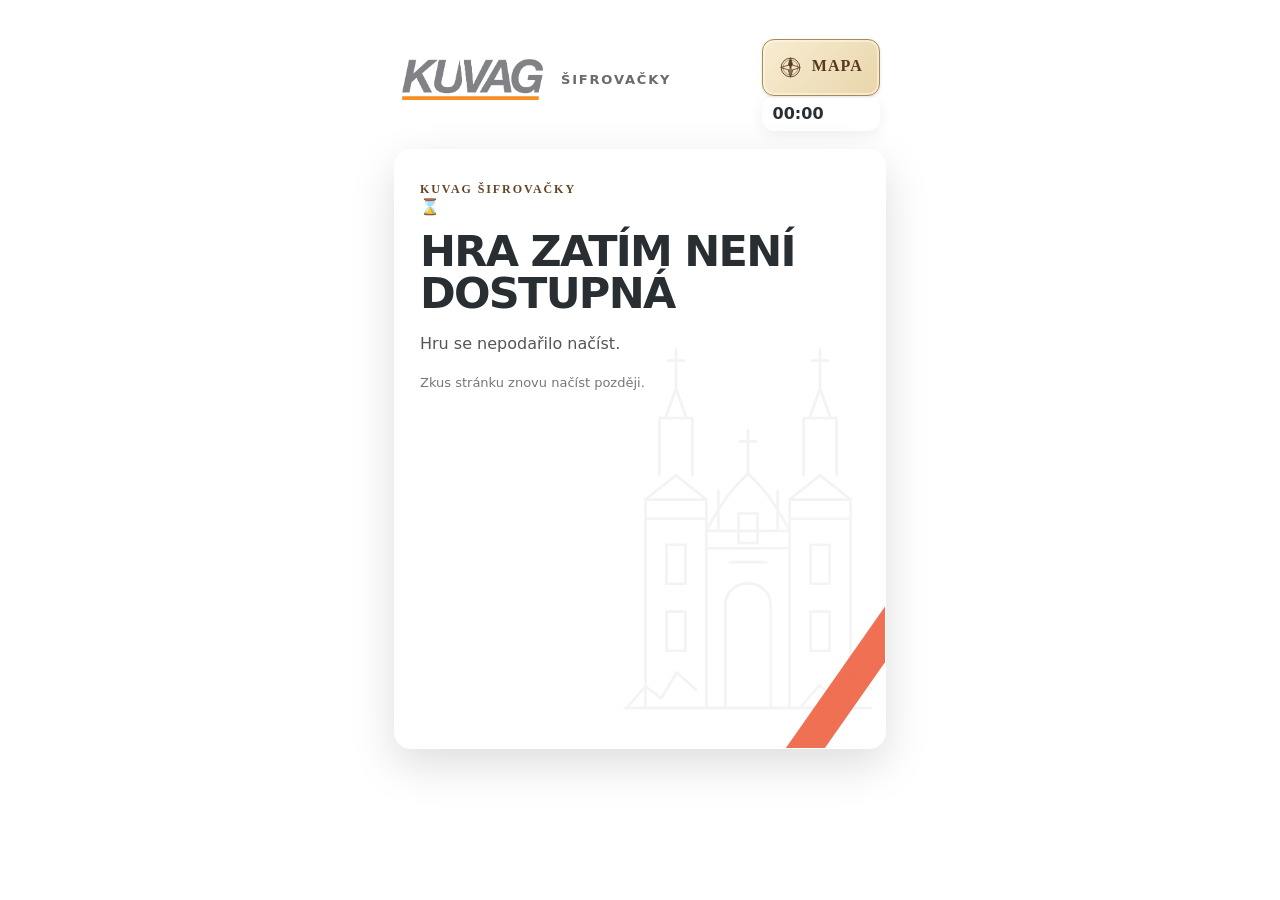
==== index.html @ 025b25b7 "Optimize image loading and ranking styles Co-authored-by: Copilot App <223556219+Copilot@users.norep" ====
<!doctype html>
<html lang="cs">
<head>
  <meta charset="UTF-8">
  <meta name="viewport" content="width=device-width,initial-scale=1">
  <meta name="theme-color" content="#ef6446">
  <meta name="description" content="KUVAG Šifrovačky – interaktivní šifrovací hry">
  <title>KUVAG Šifrovačky</title>
  <link rel="preconnect" href="https://raw.githubusercontent.com" crossorigin>
  <link rel="stylesheet" href="style.css?v=20261119-ranking-style">
</head>
<body>
<main class="shell">
  <header>
    <div class="brand">
      <img class="real-kuvag-logo" src="logo%20bez%20pozad%C3%AD.png" alt="KUVAG">
      <span class="game-label">ŠIFROVAČKY</span>
    </div>
    <div class="header-actions"><button id="newGameButton" type="button" hidden style="font-size:12px;padding:8px;border:1px solid #a9855c;border-radius:8px;background:#fff8e9;color:#603923;cursor:pointer">NOVÁ HRA</button><button id="cityMapButton" class="map-button" type="button" hidden aria-label="Otevřít orientační mapu"><svg aria-hidden="true" width="23" height="23" viewBox="0 0 32 32" fill="none" xmlns="http://www.w3.org/2000/svg" style="vertical-align:middle;margin-right:5px"><circle cx="16" cy="16" r="13" stroke="currentColor" stroke-width="1.2"/><circle cx="16" cy="16" r="10.4" stroke="currentColor" stroke-width=".6"/><path d="M16 2.5 19.2 12.8 29.5 16 19.2 19.2 16 29.5 12.8 19.2 2.5 16 12.8 12.8Z" stroke="currentColor" stroke-width="1.1" fill="none"/><path d="M16 3.5 19.2 12.8 16 16 12.8 12.8Z" fill="currentColor"/><path d="M16 16 19.2 19.2 16 28.5 12.8 19.2Z" fill="currentColor" opacity=".65"/><circle cx="16" cy="16" r="1.4" fill="currentColor"/></svg> MAPA</button><div id="liveScore" class="timer" hidden></div><div id="timer" class="timer">00:00</div></div>
  </header>
  <section id="app" class="card"></section>
</main>
<script>
if(new URLSearchParams(location.search).get("restart")==="1"){
  try{
    for(let i=localStorage.length-1;i>=0;i--){
      const key=localStorage.key(i);
      if(key&&key.startsWith("kuvag-progress-"))localStorage.removeItem(key);
    }
  }catch(e){console.warn("Restart hry:",e)}
  history.replaceState(null,"",location.pathname+"?game=1");
}
</script>
<script src="app.js?v=20261119-final-layout"></script>

</body>
</html>
---- style.css ----
:root{--orange:#ef6446;--charcoal:#292e32;--dark:#171b1e;--grey:#697076;--paper:#f5f5f3}*{box-sizing:border-box}body{margin:0;font-family:Inter,system-ui,-apple-system,"Segoe UI",sans-serif;background:linear-gradient(145deg,#e7e8e8,#f7f7f5);color:var(--charcoal);min-height:100vh}.shell{max-width:520px;margin:auto;padding:18px 14px 45px}header{display:flex;justify-content:space-between;align-items:center;padding:10px 6px 18px}.brand{font-size:22px;font-weight:950;letter-spacing:.06em;color:var(--charcoal)}.brand:after{content:"";display:inline-block;width:7px;height:7px;background:var(--orange);margin-left:3px;transform:skew(-18deg)}.brand span{font-size:10px;font-weight:800;letter-spacing:.16em;margin-left:9px;color:var(--grey)}.timer{font-variant-numeric:tabular-nums;font-weight:900;background:#fff;padding:8px 11px;border-radius:10px;box-shadow:0 4px 15px #0001}.card{position:relative;overflow:hidden;background:linear-gradient(160deg,#fff 0 66%,#f0f0ee 66%);border-radius:28px;padding:32px 25px;box-shadow:0 16px 45px #0002;min-height:600px;border:1px solid #fff}.card:after{content:"";position:absolute;width:220px;height:32px;background:var(--orange);opacity:.92;right:-85px;bottom:62px;transform:rotate(-55deg);z-index:0}.card>*{position:relative;z-index:1}.eyebrow{color:var(--orange);text-transform:uppercase;font-size:12px;font-weight:950;letter-spacing:.14em}h1{font-size:43px;line-height:.98;margin:14px 0 18px;letter-spacing:-.04em;text-transform:uppercase}h1 .orange{color:var(--orange)}h2{font-size:31px;margin:12px 0 8px;letter-spacing:-.025em}p{line-height:1.55;color:#555}.progress{height:7px;background:#d9dcdd;border-radius:10px;overflow:hidden;margin:18px 0 28px}.progress i{display:block;height:100%;background:var(--orange)}.task{background:#f0f1f1;border-left:5px solid var(--orange);padding:18px;border-radius:12px;margin:22px 0;line-height:1.55}input{width:100%;font:inherit;padding:16px 17px;border:1px solid #c9cdcf;border-radius:13px;margin:8px 0;background:#fff;outline:none}input:focus{border-color:var(--orange);box-shadow:0 0 0 3px #ef644620}button{width:100%;border:0;border-radius:13px;padding:16px;font:inherit;font-weight:900;cursor:pointer;margin-top:11px;background:var(--orange);color:#fff;box-shadow:0 8px 18px #ef644630;letter-spacing:.02em}button:hover{filter:brightness(.97)}.secondary{background:#eceeed;color:var(--charcoal);box-shadow:none}.stats{display:grid;grid-template-columns:1fr 1fr;gap:11px;margin:22px 0}.stat{background:#292e32;color:#fff;padding:15px;border-radius:13px;text-align:center}.stat strong{display:block;font-size:24px;color:#fff}.msg{min-height:26px;font-weight:800;margin-top:11px}.ok{color:#26844c}.bad{color:#b43c32}.hint{background:#fff0ea;border:1px solid #ef644633;padding:14px;border-radius:11px;margin-top:12px}.lock{font-size:58px}.small{font-size:13px;color:#777}.intro-lines{margin:28px 0}.intro-lines div{padding:8px 0;font-weight:750}.intro-lines b{color:var(--orange);display:inline-block;width:28px}.finish{background:linear-gradient(155deg,#252a2e,#111416);color:#fff}.finish h1,.finish p{color:#fff}.finish:after{opacity:.55}@media(max-width:380px){h1{font-size:37px}.card{padding:27px 20px}}.hero-photo{height:235px;margin:18px -25px 20px;background-size:cover;background-position:center;position:relative}.hero-photo span{position:absolute;left:24px;bottom:18px;color:#fff;font-size:25px;font-weight:850;line-height:1.05;text-shadow:0 2px 12px #000}.station-photo{display:block;width:100%;height:220px;object-fit:cover;border-radius:16px;margin:18px 0 8px;box-shadow:0 8px 22px #0002}.story-mark{font-size:58px;color:var(--orange);margin:34px 0 16px}.story-text{font-size:18px;line-height:1.7;margin-bottom:30px}.letter{margin:22px 0;padding:20px 18px;background:#f2ede5;border-left:4px solid var(--orange);font-family:Georgia,serif;font-style:italic;line-height:1.65;box-shadow:0 5px 18px #0000000d}.small-letter{font-size:15px;margin-top:24px}.story-text strong{color:var(--charcoal)}.cipher{background:#262b2f;color:#fff;border-radius:15px;padding:15px;margin:17px 0}.cipher-title{font-size:11px;letter-spacing:.14em;font-weight:900;color:var(--orange);margin-bottom:10px}.cipher-grid{display:grid;grid-template-columns:repeat(7,1fr);gap:5px}.cipher-grid span{background:#fff1;border-radius:7px;text-align:center;padding:6px 2px}.cipher-grid b,.cipher-grid small{display:block}.cipher-grid b{font-size:13px}.cipher-grid small{font-size:9px;color:#bbb}.field-badge{display:inline-block;margin:14px 0 2px;padding:8px 11px;background:#ef644618;color:var(--orange);border:1px solid #ef644655;border-radius:20px;font-size:11px;font-weight:950;letter-spacing:.08em}
.player-type{margin:16px 0 6px;padding:14px 16px;border:1px solid #ddd;border-radius:12px;text-align:left;background:#fafafa}.player-type-title{font-size:12px;font-weight:800;letter-spacing:1px;text-transform:uppercase;margin-bottom:10px;color:#777}.player-type label{display:block;margin:8px 0;font-weight:700}.player-type input{width:auto;margin-right:8px;accent-color:#ef6446}

.player-type{margin:16px 0 6px;padding:14px 16px;border:1px solid #ddd;border-radius:12px;text-align:left;background:#fafafa}.player-type-title{font-size:12px;font-weight:800;letter-spacing:1px;text-transform:uppercase;margin-bottom:10px;color:#777}.player-type label{display:block;margin:8px 0;font-weight:700}.player-type input{width:auto;margin-right:8px;accent-color:#ef6446}

.completion-badge{margin:22px 0;padding:13px 16px;border:1px solid #ef6446;border-radius:999px;color:#ef6446;font-size:12px;font-weight:900;letter-spacing:1.3px;text-align:center}.finish .letter{margin-top:20px}

.employee-code{margin:10px 0}.employee-code[hidden]{display:none}.employee-code .msg{margin-top:8px}

.hero-photo{background-position:center 35%}

/* Hero: show the source photo without zoom/cropping */
.hero-photo{background-size:contain!important;background-repeat:no-repeat!important;background-position:center center!important;background-color:#202833!important}

/* Hero panorama: fill the full width */
.hero-photo{
  background-size:100% 100%, cover!important;
  background-position:center center, center center!important;
  background-repeat:no-repeat!important;
}

/* Subtle architectural church outline inside the game card */
body{background-image:none!important;}
.card{
  background-color:#fff;
  background-image:none!important;
  position:relative;
  overflow:hidden;
}
.card::before{
  content:"";
  position:absolute;
  right:-28px;
  bottom:12px;
  width:330px;
  height:470px;
  opacity:.07;
  pointer-events:none;
  background-repeat:no-repeat;
  background-position:right bottom;
  background-size:contain;
  background-image:url("data:image/svg+xml,%3Csvg xmlns='http://www.w3.org/2000/svg' viewBox='0 0 380 520'%3E%3Cg fill='none' stroke='%235f6468' stroke-width='3' stroke-linecap='round' stroke-linejoin='round'%3E%3C!-- Baroque facade of St John of Nepomuk: twin towers and central gable --%3E%3Cpath d='M48 488h284M72 488V248h70v240M238 488V248h70v240M142 488V284h96v204'/%3E%3Cpath d='M72 248l35-28 35 28M238 248l35-28 35 28M142 284c18-34 31-50 48-66 17 16 30 32 48 66'/%3E%3Cpath d='M88 220v-66h38v66M254 220v-66h38v66M95 154l12-34 12 34M261 154l12-34 12 34M107 120V75M273 120V75M98 88h18M264 88h18'/%3E%3Cpath d='M156 284v-46M224 284v-46M190 218v-50M181 181h18'/%3E%3Cpath d='M96 300h22v45H96zM262 300h22v45h-22zM96 377h22v45H96zM262 377h22v45h-22z'/%3E%3Cpath d='M164 488V370c0-34 52-34 52 0v118M169 320h42M179 264h22v34h-22z'/%3E%3Cpath d='M72 270h70M238 270h70M142 304h96M62 488h256'/%3E%3Cpath d='M50 488l22-25 18 14 18-30 22 20M250 488l22-26 20 15 18-31 22 20'/%3E%3C/g%3E%3C/svg%3E");
}
.card > *{position:relative;z-index:1;}


/* Header — official uploaded KUVAG logo */
.brand:after{display:none!important}
header .brand{display:flex;align-items:center;gap:16px;white-space:nowrap}
header .real-kuvag-logo{display:block;width:145px;height:auto;object-fit:contain}
header .game-label{font-size:13px;font-weight:850;letter-spacing:.14em;color:#676b6e;margin-left:0}
.card .eyebrow{color:var(--orange);text-transform:uppercase;font-size:12px;font-weight:950;letter-spacing:.14em}
@media(max-width:420px){
  header .brand{gap:10px}
  header .real-kuvag-logo{width:118px}
  header .game-label{font-size:9px}
}




/* První šifra: písmena a číselný klíč jako ručně psané značky na starém papíře */
.polybius-task .polybius-wrap{
  margin:14px 0 18px;
  padding:12px;
  border:1px solid #c6a878;
  border-radius:12px;
  background:
    radial-gradient(ellipse at 8% 15%,rgba(132,85,37,.13),transparent 30%),
    radial-gradient(ellipse at 90% 85%,rgba(132,85,37,.12),transparent 32%),
    linear-gradient(135deg,#f4e8c9,#e8d4a7 55%,#f2e3bd);
  box-shadow:inset 0 0 16px rgba(112,76,35,.12),0 4px 0 rgba(137,101,56,.12);
}
.polybius-task .polybius-table{
  width:100%;
  border-spacing:5px;
  border-collapse:separate;
  color:#493522;
  font-family:"Segoe Print","Bradley Hand","Segoe Script","Comic Sans MS",cursive;
}
.polybius-task .polybius-table th{
  color:#87643a;
  font-family:Georgia,serif;
  font-size:13px;
  font-weight:700;
  background:rgba(255,249,229,.52);
  border-radius:7px;
  padding:7px 3px;
}
.polybius-task .polybius-table td{
  height:43px;
  border:1px solid rgba(148,112,64,.3);
  border-radius:9px;
  background:rgba(255,252,239,.78);
  color:#382719;
  font-size:clamp(18px,5vw,23px);
  font-weight:700;
  text-align:center;
  box-shadow:0 3px 0 rgba(128,91,44,.18);
}
.polybius-task .polybius-code{
  margin:16px 0 4px;
  padding:20px 10px;
  border:1px solid #c6ad7b;
  border-radius:13px;
  background:linear-gradient(135deg,#f7edcf,#ead6a8,#f5e8c5);
  color:#493522;
  box-shadow:inset 0 0 12px rgba(118,78,31,.1),0 4px 0 rgba(128,91,44,.16);
  text-align:center;
}
.polybius-task .polybius-code strong{
  font-family:"Segoe Print","Bradley Hand","Segoe Script","Comic Sans MS",cursive;
  font-size:clamp(21px,5.4vw,27px);
  font-weight:700;
  letter-spacing:.08em;
}


/* Číselná šifra na prvním stanovišti – přehledně v jediném řádku */
.first-station-code{
  display:flex;
  align-items:center;
  justify-content:center;
  flex-wrap:nowrap;
  gap:clamp(3px,1.15vw,10px);
  width:100%;
  box-sizing:border-box;
  margin:16px 0;
  padding:clamp(10px,2.8vw,16px) clamp(7px,2vw,14px);
  border:1px solid #c6ad7b;
  border-radius:14px;
  background:linear-gradient(135deg,#fff8e7,#ead6a8,#fff3d8);
  box-shadow:inset 0 0 12px rgba(118,78,31,.09),0 4px 0 rgba(128,91,44,.14);
  white-space:nowrap;
  overflow:hidden;
}
.first-station-code .code-number{
  display:inline-flex;
  flex:0 1 auto;
  align-items:center;
  justify-content:center;
  min-width:0;
  padding:clamp(5px,1.7vw,9px) clamp(4px,1.45vw,10px);
  border:1px solid rgba(148,112,64,.35);
  border-radius:9px;
  background:rgba(255,252,239,.9);
  color:#493522;
  font-family:Georgia,serif;
  font-size:clamp(14px,4.1vw,22px);
  line-height:1.1;
  font-weight:700;
  box-shadow:0 2px 0 rgba(128,91,44,.14);
}
.first-station-code .code-separator{
  flex:0 0 auto;
  color:#87643a;
  font-size:clamp(10px,2.7vw,15px);
  font-weight:700;
}


/* Přehledný žebříček TOP 15 */
.leaderboard-box{
  position:relative;
  z-index:2;
  margin:16px 0 18px;
  padding:16px 14px;
  border:1px solid #e2e3e2;
  border-radius:16px;
  background:rgba(255,255,255,.94);
  overflow:hidden;
}
.leaderboard-title{
  display:flex;
  align-items:center;
  gap:8px;
  margin-bottom:12px;
  font-size:17px;
  font-weight:850;
}
.leaderboard-table{
  display:flex;
  flex-direction:column;
  width:100%;
  gap:5px;
  font-size:13px;
  font-variant-numeric:tabular-nums;
}
.leaderboard-row{
  display:grid;
  grid-template-columns:28px minmax(0,1fr) 48px 48px;
  align-items:center;
  gap:6px;
  min-width:0;
  padding:8px 7px;
  border-radius:8px;
  background:#f6f6f4;
  line-height:1.25;
}
.leaderboard-row:nth-child(2){background:#fff1d5}
.leaderboard-row:nth-child(3){background:#f0f1f1}
.leaderboard-row:nth-child(4){background:#f5e9df}
.leaderboard-head{
  padding:4px 7px 7px;
  background:transparent!important;
  color:#697076;
  font-size:10px;
  font-weight:850;
  text-transform:uppercase;
  letter-spacing:.05em;
}
.leaderboard-row span{
  min-width:0;
  overflow:hidden;
  text-overflow:ellipsis;
  white-space:nowrap;
}
.leaderboard-row span:nth-child(1){
  color:#697076;
  font-weight:800;
}
.leaderboard-row span:nth-child(3),
.leaderboard-row span:nth-child(4){
  text-align:right;
  font-weight:750;
}
.leaderboard-empty{
  padding:12px;
  border-radius:10px;
  background:#f6f6f4;
  color:#697076;
  font-size:13px;
  line-height:1.4;
}
@media(max-width:380px){
  .leaderboard-box{padding:13px 10px}
  .leaderboard-row{grid-template-columns:23px minmax(0,1fr) 38px 38px;gap:4px;padding:7px 5px}
  .leaderboard-table{font-size:12px}
}


/* Souhlas se zobrazením v žebříčku – checkbox a popisek v jednom řádku */
label.leaderboard-consent{
  display:flex;
  align-items:center;
  justify-content:flex-start;
  gap:9px;
  width:100%;
  margin:14px 0 16px;
  font-size:clamp(13px,3.5vw,15px);
  line-height:1.35;
  text-align:left;
}
label.leaderboard-consent input[type="checkbox"]{
  flex:0 0 18px;
  width:18px;
  height:18px;
  min-width:18px;
  margin:0;
  padding:0;
}


/* Oprava obecného pravidla input{width:100%}: souhlas musí být inline */
.card label.leaderboard-consent{
  display:flex !important;
  flex-direction:row !important;
  flex-wrap:nowrap !important;
  align-items:center !important;
  justify-content:flex-start !important;
  gap:9px !important;
  width:100% !important;
  white-space:nowrap !important;
  margin:14px 0 16px !important;
  padding:0 !important;
}
.card label.leaderboard-consent input#showInLeaderboard{
  display:inline-block !important;
  position:static !important;
  flex:0 0 18px !important;
  width:18px !important;
  min-width:18px !important;
  max-width:18px !important;
  height:18px !important;
  margin:0 !important;
  padding:0 !important;
}
.card label.leaderboard-consent{
  font-size:clamp(12px,3.3vw,15px) !important;
  line-height:1.3 !important;
}


/* Jemně nepravidelný okraj a inkoustový dojem pro dopis na druhé stránce hry */
/* Unified historical-mystery visual system for in-game pages only.
   The welcome/landing screen is intentionally left untouched. */
:root{
  --mystery-ink:#30271d;
  --mystery-ink-soft:#514334;
  --mystery-paper:#f0e2c4;
  --mystery-paper-light:#fbf3df;
  --mystery-brass:#a47a3e;
  --mystery-rust:#8b382b;
}
/* Keep the entry page as-is; theme actual story/station/reveal screens. */
.card:has(.station-photo),
.card:has(.manuscript),
.card.finish{
  color:var(--mystery-ink);
  border:1px solid #c9b181;
  border-radius:15px;
  background:
    radial-gradient(ellipse at 12% 8%,rgba(255,255,255,.66),transparent 38%),
    radial-gradient(ellipse at 92% 87%,rgba(137,94,42,.10),transparent 35%),
    linear-gradient(145deg,#f9f0dc 0%,#eee0bf 52%,#f7edda 100%) !important;
  box-shadow:0 16px 36px rgba(49,36,20,.20),inset 0 0 0 5px rgba(164,122,62,.08);
}
.card:has(.station-photo)::after,
.card:has(.manuscript)::after,
.card.finish::after{display:none!important}
.card:has(.station-photo) h1,
.card:has(.station-photo) h2,
.card:has(.manuscript) h1,
.card:has(.manuscript) h2,
.card.finish h1{
  color:var(--mystery-ink);
  font-family:Georgia,"Times New Roman",serif;
  font-weight:700;
  letter-spacing:.015em;
  text-transform:none;
}
.card:has(.station-photo) .eyebrow,
.card:has(.manuscript) .eyebrow,
.card.finish .eyebrow{
  color:var(--mystery-rust);
  font-family:Georgia,"Times New Roman",serif;
  letter-spacing:.17em;
}
.card:has(.station-photo) p,
.card:has(.manuscript) p{color:var(--mystery-ink-soft)}
.card:has(.station-photo) .progress{
  height:5px;
  background:#d4c5a6;
  border:1px solid rgba(123,87,42,.15);
}
.card:has(.station-photo) .progress i{background:linear-gradient(90deg,#7b3028,#b38a4c)}
.card:has(.station-photo) .station-photo{
  border:1px solid #b99a65;
  border-radius:5px;
  filter:sepia(.12) contrast(1.02);
  box-shadow:0 5px 12px rgba(45,32,18,.2);
}
.card:has(.station-photo) .cipher{
  background:
    radial-gradient(ellipse at 50% 0%,rgba(190,151,84,.12),transparent 55%),
    linear-gradient(145deg,#322b23,#211f1b);
  border:1px solid #9d7b45;
  border-radius:7px;
  box-shadow:inset 0 0 0 3px rgba(191,153,89,.08),0 5px 12px rgba(45,32,18,.15);
}
.card:has(.station-photo) .cipher-title{
  color:#d6b36e;
  font-family:Georgia,"Times New Roman",serif;
  letter-spacing:.16em;
}
.card:has(.station-photo) .cipher-grid span{
  background:rgba(242,225,186,.09);
  border:1px solid rgba(201,167,104,.22);
  border-radius:4px;
}
.card:has(.station-photo) .cipher-grid b{
  color:#f6e8c9;
  font-family:Georgia,"Times New Roman",serif;
}
.card:has(.station-photo) .cipher-grid small{color:#c6b99e}
.card:has(.station-photo) .polybius-task .polybius-wrap,
.card:has(.station-photo) .polybius-task .polybius-code,
.card:has(.station-photo) .first-station-code{
  border:1px solid #b18a4d;
  border-radius:7px;
  background:
    radial-gradient(ellipse at 10% 10%,rgba(255,255,255,.35),transparent 36%),
    repeating-linear-gradient(1deg,rgba(100,68,30,.025) 0,rgba(100,68,30,.025) 1px,transparent 1px,transparent 4px),
    linear-gradient(135deg,#f5e7c4,#e8d09b 55%,#f5e8c8);
  color:var(--mystery-ink);
  box-shadow:inset 0 0 14px rgba(112,76,35,.12),0 4px 0 rgba(99,69,32,.12);
}
.card:has(.station-photo) .polybius-task .polybius-table th{color:#78572f}
.card:has(.station-photo) .polybius-task .polybius-table td{
  border-color:rgba(133,94,42,.28);
  border-radius:4px;
  background:rgba(255,250,235,.72);
  color:#30271d;
  box-shadow:0 2px 0 rgba(99,69,32,.12);
}
.card:has(.station-photo) .first-station-code .code-number{
  border-color:rgba(133,94,42,.28);
  border-radius:5px;
  background:rgba(255,249,232,.78);
  color:#30271d;
  box-shadow:0 2px 0 rgba(99,69,32,.12);
}
.card:has(.station-photo) .task,
.card:has(.station-photo) .hint{
  color:var(--mystery-ink);
  background:rgba(255,248,229,.72);
  border:1px solid #c8ad79;
  border-left:4px solid var(--mystery-brass);
  border-radius:5px;
}
.card:has(.station-photo) input:not([type="checkbox"]){
  color:var(--mystery-ink);
  background:rgba(255,251,239,.9);
  border:1px solid #bca477;
  border-radius:5px;
  box-shadow:inset 0 1px 4px rgba(70,48,22,.06);
}
.card:has(.station-photo) input:focus{
  border-color:var(--mystery-brass);
  box-shadow:0 0 0 3px rgba(164,122,62,.16);
}
.card:has(.station-photo) button,
.card:has(.manuscript) button{
  border:1px solid #6d2d24;
  border-radius:5px;
  background:linear-gradient(#8f3c2f,#6d2d24);
  color:#fff4df;
  box-shadow:0 3px 0 #4d211b,0 5px 12px rgba(49,36,20,.12);
  font-family:Georgia,"Times New Roman",serif;
  letter-spacing:.07em;
  font-size:13px;
}
.card:has(.station-photo) button.secondary,
.card:has(.manuscript) button.secondary{
  border-color:#b39a6d;
  background:linear-gradient(#f7edda,#e5d2ac);
  color:#493722;
  box-shadow:0 2px 0 #c4ae83;
}
.card:has(.station-photo) .field-badge{
  border-color:#b99a65;
  background:rgba(164,122,62,.10);
  color:#79572f;
  border-radius:4px;
  font-family:Georgia,"Times New Roman",serif;
}
.card:has(.station-photo) .station-tools button{
  width:auto;
  padding:9px 11px;
  font-size:11px;
}
.card:has(.station-photo) .station-tools{
  display:flex;
  align-items:center;
  flex-wrap:wrap;
  gap:8px;
}
.card:has(.station-photo) .station-tools button{margin-top:0}
.card.finish{
  color:#f6e8cb;
  background:linear-gradient(145deg,#302b24,#191815) !important;
  border-color:#987847;
}
.card.finish h1,.card.finish p{color:#f6e8cb}
@media(max-width:380px){
  .card:has(.station-photo),.card:has(.manuscript),.card.finish{padding:24px 16px}
}




/* SINGLE CANONICAL PARCHMENT STYLE — scroll inspired by the reference image */
.card:has(.station-photo) .letter.manuscript,
.card:has(.manuscript) .letter.manuscript{
  position:relative;
  isolation:isolate;
  overflow:visible;
  box-sizing:border-box;
  margin:30px 0 34px;
  padding:42px 20px 40px;
  border:0;
  border-radius:0;
  color:#3b2b1d;
  background-color:#eedbb2;
  background-image:
    radial-gradient(ellipse at 12% 17%,rgba(255,248,220,.45),transparent 35%),
    radial-gradient(ellipse at 82% 74%,rgba(141,94,40,.12),transparent 40%),
    repeating-linear-gradient(0deg,rgba(116,79,37,.022) 0,rgba(116,79,37,.022) 1px,transparent 1px,transparent 6px),
    linear-gradient(100deg,#e8cc96 0%,#f4e6c2 20%,#efddb0 72%,#e2c58e 100%);
  box-shadow:inset 0 0 22px rgba(116,76,31,.10),0 8px 14px rgba(53,38,21,.13);
}
/* Rolled paper edges: softly rounded cylindrical shadows, not rectangular bars. */
.card:has(.station-photo) .letter.manuscript::before,
.card:has(.manuscript) .letter.manuscript::before{
  content:"";
  position:absolute;
  z-index:2;
  left:-5px;
  right:-5px;
  top:-14px;
  height:29px;
  border:0;
  border-radius:50% 50% 7px 7px / 18% 18% 28% 28%;
  background:
    radial-gradient(ellipse at 50% 5%,rgba(255,246,216,.9),transparent 48%),
    linear-gradient(180deg,#bd8d4c 0%,#f2dca9 22%,#d3ad70 54%,#f7e7bf 72%,#b98543 100%);
  box-shadow:inset 0 3px 4px rgba(255,249,225,.8),inset 0 -5px 6px rgba(91,54,20,.28),0 4px 5px rgba(62,41,18,.18);
  pointer-events:none;
}
.card:has(.station-photo) .letter.manuscript::after,
.card:has(.manuscript) .letter.manuscript::after{
  content:"";
  position:absolute;
  z-index:2;
  left:-5px;
  right:-5px;
  bottom:-14px;
  height:29px;
  border:0;
  border-radius:7px 7px 50% 50% / 28% 28% 18% 18%;
  background:
    radial-gradient(ellipse at 50% 95%,rgba(255,246,216,.75),transparent 48%),
    linear-gradient(180deg,#b98543 0%,#f0d9a4 24%,#d2aa69 52%,#f5e4ba 78%,#bd8d4c 100%);
  box-shadow:inset 0 4px 6px rgba(255,249,225,.65),inset 0 -2px 4px rgba(91,54,20,.25),0 4px 5px rgba(62,41,18,.16);
  pointer-events:none;
}
.card:has(.station-photo) .manuscript-label,
.card:has(.manuscript) .manuscript-label{
  position:relative;
  z-index:3;
  margin:0 0 10px;
  color:#79552f;
  font-family:Georgia,"Times New Roman",serif;
  font-size:10px;
  font-weight:700;
  letter-spacing:.12em;
  line-height:1.4;
}
.card:has(.station-photo) .manuscript-text,
.card:has(.manuscript) .manuscript-text{
  position:relative;
  z-index:3;
  color:#3b2b1d;
  font-family:"Segoe Print","Bradley Hand","Segoe Script","Comic Sans MS",cursive;
  font-size:clamp(14px,3.6vw,18px);
  font-style:italic;
  font-weight:500;
  line-height:1.65;
  letter-spacing:0;
  text-shadow:0 .2px rgba(49,32,18,.22);
}
@media(max-width:380px){
  .card:has(.station-photo) .letter.manuscript,
  .card:has(.manuscript) .letter.manuscript{padding:38px 15px 36px;margin:24px 0 28px}
  .card:has(.station-photo) .manuscript-text,
  .card:has(.manuscript) .manuscript-text{font-size:14px;line-height:1.6}
}




/* Station 2 only: force the full Polybius sequence onto a single line. */
.card:has(.station-photo) .polybius-task .polybius-code{
  display:block;width:100%;max-width:100%;min-width:0;box-sizing:border-box;
  padding:12px 4px;overflow:hidden;text-align:center;white-space:nowrap;
}
.card:has(.station-photo) .polybius-task .polybius-code strong{
  display:inline-block;max-width:100%;white-space:nowrap;word-break:keep-all;
  font-size:clamp(9px,2.45vw,20px);letter-spacing:0;word-spacing:0;
  line-height:1.3;font-weight:700;
}
@media(max-width:420px){
  .card:has(.station-photo) .polybius-task .polybius-code{padding:10px 2px}
  .card:has(.station-photo) .polybius-task .polybius-code strong{font-size:clamp(9px,2.45vw,12px)}
}


/* Improve readability for the Caesar-cipher instructions inside the dark cipher panel. */
.card:has(.station-photo) .cipher{color:#f8ecd2}
.card:has(.station-photo) .cipher p,
.card:has(.station-photo) .cipher .hint,
.card:has(.station-photo) .cipher .small,
.card:has(.station-photo) .cipher strong{color:#f2e3c6!important}
.card:has(.station-photo) .cipher p{font-size:15px;line-height:1.7;font-weight:500;opacity:1}
.card:has(.station-photo) .cipher .cipher-title{color:#e3bd72!important}
.card:has(.station-photo) .cipher .hint{
  background:rgba(255,245,222,.09);border:1px solid rgba(227,189,114,.42);
  border-left:3px solid #c69b52;border-radius:7px;padding:13px 14px
}


/* High-contrast Caesar-cipher help text: explicitly override inherited dark text. */
.card:has(.station-photo) .cipher p,
.card:has(.station-photo) .cipher p *,
.card:has(.station-photo) .cipher .hint,
.card:has(.station-photo) .cipher .hint *,
.card:has(.station-photo) .cipher .small,
.card:has(.station-photo) .cipher strong{
  color:#fff3d8!important;
  opacity:1!important;
  -webkit-text-fill-color:#fff3d8!important;
}
.card:has(.station-photo) .cipher p{
  background:rgba(255,243,216,.08)!important;
  padding:12px 13px!important;
  border-radius:6px!important;
  font-size:16px!important;
  line-height:1.7!important;
  font-weight:500!important;
  text-shadow:0 1px 1px rgba(0,0,0,.55)!important;
}
.card:has(.station-photo) .cipher .cipher-title{
  color:#f0cb7a!important;
  -webkit-text-fill-color:#f0cb7a!important;
}

/* Každý z pěti akrostichových veršů na jediném řádku i na mobilu. */
.acrostic-lines{padding:10px 8px!important;overflow-x:auto;max-width:100%;box-sizing:border-box}
.acrostic-lines p{white-space:nowrap!important;overflow-wrap:normal!important;word-break:normal!important;font-size:clamp(10px,2.75vw,15px)!important;line-height:1.5!important;letter-spacing:-.025em!important;padding:12px 6px!important;margin:8px 0!important}

/* Sifrovaci valec nalezato: sedm prstencu vedle sebe. */
.chapel-cylinder{display:grid;grid-template-columns:repeat(7,minmax(0,1fr));gap:3px;width:100%;box-sizing:border-box;padding:9px 4px;margin:16px 0;background:#4a3523;border:2px solid #a17b45;border-radius:10px;overflow:hidden}.chapel-ring{display:flex;flex-direction:column;align-items:stretch;gap:3px;min-width:0}.chapel-glyph{display:flex;align-items:center;justify-content:center;height:34px;min-width:0;background:#d3bb8e;color:#3b291b;font-family:Georgia,serif;font-weight:800;font-size:clamp(10px,2.4vw,17px);white-space:nowrap;border-radius:3px}.chapel-glyph-center{background:#fff2c9;outline:2px solid #e7aa44;z-index:1}.chapel-turn{min-height:32px!important;padding:3px 0!important;margin:0!important;width:100%;font-size:12px!important;background:#8e693b!important;color:white!important}

.morse-signals{display:grid;grid-template-columns:repeat(7,minmax(0,1fr));gap:4px;margin:18px 0;max-width:100%}.morse-signal{display:flex;flex-direction:column;align-items:center;justify-content:center;min-width:0;padding:9px 1px;background:#f6e6c5;border:1px solid #a88955;border-radius:6px;color:#352719}.morse-signal small{font-size:11px;opacity:.75}.morse-signal strong{font-family:Georgia,serif;font-size:clamp(10px,2.8vw,21px);white-space:nowrap;letter-spacing:-.07em}

.morse-inline{white-space:nowrap;overflow-x:auto;max-width:100%;box-sizing:border-box;font-family:Georgia,serif;font-weight:700;font-size:clamp(12px,2.8vw,20px);letter-spacing:-.025em;background:#f6e6c5;border:1px solid #a88955;border-radius:8px;padding:16px 8px;margin:16px 0;text-align:center;color:#352719}.morse-table-title{font-size:18px;margin:18px 0 8px}

/* Citelnější písmo ve všech pergamenových dopisech včetně mobilů. */
.card .letter.manuscript .manuscript-text{font-size:clamp(19px,4.5vw,24px)!important;line-height:1.75!important}
.card .letter.manuscript .manuscript-label{font-size:clamp(13px,3.2vw,16px)!important;line-height:1.5!important;letter-spacing:.07em!important}
.card .letter.manuscript{font-size:clamp(18px,4.3vw,23px)!important}

/* Unified presentation: all game stations, story reveals and travel interludes.
   Landing screen remains unchanged. */
.card:has(.station-photo),.card:has(.manuscript),.card.route-card{
  color:#35291c!important;
  background:radial-gradient(ellipse at 15% 10%,#fff9e9 0%,transparent 45%),linear-gradient(145deg,#f8eed8,#ead9b6 58%,#f7ead1)!important;
  border:1px solid #c5a778!important;
  border-radius:15px!important;
  box-shadow:0 12px 30px rgba(65,44,20,.17),inset 0 0 0 4px rgba(150,110,57,.07)!important;
}
.card:has(.station-photo)::after,.card:has(.manuscript)::after,.card.route-card::after{display:none!important}
.card:has(.station-photo) h2,.card:has(.manuscript) h2,.card.route-card h2,
.card:has(.station-photo) h3,.card:has(.manuscript) h3,.card.route-card h3{
  font-family:Georgia,"Times New Roman",serif!important;
  color:#302416!important;
  text-transform:none!important;
  letter-spacing:0!important;
  line-height:1.22!important;
}
.card:has(.station-photo) h2,.card:has(.manuscript) h2,.card.route-card h2{font-size:clamp(25px,6vw,32px)!important}
.card:has(.station-photo) p,.card:has(.manuscript) p,.card.route-card p{
  font-family:Georgia,"Times New Roman",serif;
  color:#473626;
  line-height:1.65;
}
.card:has(.station-photo) .task,.card:has(.manuscript) .task{
  background:rgba(255,249,232,.68)!important;
  border:1px solid #cdb78f!important;
  border-left:4px solid #8c4b35!important;
  border-radius:8px!important;
  padding:17px!important;
}
.card:has(.station-photo) button:not(.chapel-turn),.card:has(.manuscript) button:not(.chapel-turn),.card.route-card button:not(.chapel-turn){
  font-family:Georgia,"Times New Roman",serif;
  letter-spacing:.02em;
}
.card:has(.station-photo) #hintbox:not(:empty){
  background:#fff4d9;border:1px solid #c5a778;border-radius:8px;
  padding:13px 15px;margin:12px 0;color:#493524;
  font:16px/1.6 Georgia,"Times New Roman",serif;
}
.card.route-card .route-progress{
  color:#785832;font:700 12px/1.5 Georgia,serif;
  margin:10px 0 22px;letter-spacing:.08em;
}
.card.route-card .route-destination{
  padding:15px;margin:18px 0;background:#fff6df;
  border:1px solid #c8ac79;border-radius:8px;
  color:#79502e;font:700 12px/1.6 Georgia,serif;
  letter-spacing:.07em;
}
.card.route-card .route-destination strong{
  display:block;font-size:18px;color:#38271a;letter-spacing:0;
}
.card.route-card .cipher{background:#463426;color:#fff4d9}
.card.route-card .cipher p{color:#fff4d9!important}
@media(max-width:420px){
 .card.route-card{padding:25px 17px!important}
 .card:has(.station-photo) .task{padding:14px!important}
}

/* Readability fixes in the actual game: dark cipher panel and finish photo consent. */
.card.route-card .cipher,.card.route-card .cipher *:not(button),.card:has(.station-photo) .cipher,.card:has(.station-photo) .cipher *:not(button){color:#fff2d2!important;-webkit-text-fill-color:#fff2d2!important;opacity:1!important;text-shadow:none!important}
.card.route-card .cipher .cipher-title,.card:has(.station-photo) .cipher .cipher-title{color:#f8d88c!important;-webkit-text-fill-color:#f8d88c!important}
.card.finish .finish-photos label.photo-consent{display:flex!important;flex-direction:row!important;align-items:flex-start!important;justify-content:flex-start!important;gap:12px!important;width:100%;text-align:left!important;line-height:1.4!important}
.card.finish .finish-photos label.photo-consent input[type="checkbox"]{display:block!important;flex:0 0 22px!important;width:22px!important;min-width:22px!important;height:22px!important;margin:5px 0 0!important;padding:0!important}
.card.finish .finish-photos label.photo-consent span{display:block;flex:1;min-width:0}

/* Consistent readable text across all game screens.
   Inputs must override the legacy light-ink rule on dark cipher containers. */
.card input:not([type="checkbox"]):not([type="radio"]),
.card textarea,
.card select,
.card .cipher input:not([type="checkbox"]):not([type="radio"]),
.card .cipher textarea,
.card .cipher select,
.card.route-card .cipher input:not([type="checkbox"]):not([type="radio"]),
.card.route-card .cipher textarea,
.card.route-card .cipher select,
.card:has(.station-photo) .cipher input:not([type="checkbox"]):not([type="radio"]){
  color:#2c2117!important;
  -webkit-text-fill-color:#2c2117!important;
  background-color:#fffaf0!important;
  opacity:1!important;
  text-shadow:none!important;
  caret-color:#2c2117!important;
}
.card input::placeholder,.card textarea::placeholder,
.card .cipher input::placeholder,.card .cipher textarea::placeholder{
  color:#675744!important;
  -webkit-text-fill-color:#675744!important;
  opacity:1!important;
}
.card .cipher label,.card.route-card .cipher label{
  color:#fff2d2!important;
  -webkit-text-fill-color:#fff2d2!important;
}
.card .msg.ok{color:#24653a!important;-webkit-text-fill-color:#24653a!important}
.card .msg.bad{color:#9c3028!important;-webkit-text-fill-color:#9c3028!important}
.card .cipher .msg.ok{color:#bdf1bf!important;-webkit-text-fill-color:#bdf1bf!important}
.card .cipher .msg.bad{color:#ffd3ba!important;-webkit-text-fill-color:#ffd3ba!important}

/* Readable Caesar instruction text inside the dark encoded-message panel. */
.card .cipher p,
.card .cipher p *,
.card .cipher .small,
.card .cipher .hint,
.card .cipher .hint *{
  color:#fff2dc!important;
  -webkit-text-fill-color:#fff2dc!important;
  opacity:1!important;
}

/* Unified parchment background for every game card and transition.
   Preserve the existing welcome screen. */
.card:has(.station-photo),
.card:has(.manuscript),
.card.route-card,
.card:has(.story-text),
.card:has(.cipher),
.card:has(.voitech-fact){
  color:#35291c!important;
  background:radial-gradient(ellipse at 15% 10%,#fff9e9 0%,transparent 45%),linear-gradient(145deg,#f8eed8,#ead9b6 58%,#f7ead1)!important;
  border:1px solid #c5a778!important;
  border-radius:15px!important;
  box-shadow:0 12px 30px rgba(65,44,20,.17),inset 0 0 0 4px rgba(150,110,57,.07)!important;
}
.card:has(.story-text)::after,
.card:has(.cipher)::after,
.card:has(.voitech-fact)::after{display:none!important}
.card:has(.story-text) h1,.card:has(.story-text) h2,
.card:has(.cipher) h1,.card:has(.cipher) h2{
  color:#302416!important;
  font-family:Georgia,"Times New Roman",serif!important;
}
.card:has(.story-text) p:not(.cipher p),
.card:has(.voitech-fact) p:not(.cipher p){color:#473626}

/* All gameplay cards share the parchment, including the solved/reveal screen.
   Only the entry screen remains white. */
.card:has(.story-mark),
.card:has(.story-text),
.card:has(.story-mark):not(.finish){
  background-color:#f1e3c5!important;
  background-image:radial-gradient(ellipse at 15% 10%,#fff9e9 0%,transparent 45%),linear-gradient(145deg,#f8eed8,#ead9b6 58%,#f7ead1)!important;
  border:1px solid #c5a778!important;
  border-radius:15px!important;
  box-shadow:0 12px 30px rgba(65,44,20,.17),inset 0 0 0 4px rgba(150,110,57,.07)!important;
  color:#35291c!important;
}
.card:has(.story-mark):not(.finish)::after{display:none!important}
.card:has(.story-mark):not(.finish) h2{color:#302416!important;font-family:Georgia,"Times New Roman",serif!important}
.card:has(.story-mark):not(.finish) .story-text{color:#473626!important;font-family:Georgia,"Times New Roman",serif!important}

/* Compact historical interlude pages: content determines height, no empty bottom. */
.card.route-card:has(#historyContinue),
.card.route-card:has(#cemeteryContinue){
  min-height:0!important;
  height:auto!important;
  padding-bottom:25px!important;
}
.card.route-card:has(#historyContinue) #historyContinue,
.card.route-card:has(#cemeteryContinue) #cemeteryContinue{
  margin-bottom:0!important;
}

/* Destination navigation link */
a.place-navigation{display:block;margin:14px 0;padding:13px 16px;text-align:center;background:#fff3d9;color:#56351f!important;-webkit-text-fill-color:#56351f!important;border:1px solid #b99865;border-radius:10px;font-weight:800;text-decoration:none;letter-spacing:.025em}a.place-navigation:hover{background:#f7dfae}


/* Compact fountain result and final memory question; same typography as other parchment stories. */
.card:has(#maryNext),.card:has(#check):has(.eyebrow):not(:has(.station-photo)){
 min-height:0!important;height:auto!important;padding-bottom:28px!important;
}
.card:has(#maryNext) .story-text,.card:has(#maryNext) p,
.card:has(#check):has(.eyebrow):not(:has(.station-photo)) p{
 font-family:Georgia,"Times New Roman",serif!important;
 font-size:18px!important;line-height:1.65!important;color:#473626!important;
}
.card:has(#maryNext) #maryNext{margin-bottom:0!important}

/* Final solved memory card: content-height parchment and consistent serif story text. */
.card:has(#continue):has(.story-text):not(:has(.station-photo)){
 min-height:0!important;height:auto!important;padding-bottom:28px!important;
}
.card:has(#continue):has(.story-text):not(:has(.station-photo)) .story-text{
 font-family:Georgia,"Times New Roman",serif!important;font-size:18px!important;line-height:1.65!important;color:#473626!important;
}
.card:has(#continue):has(.story-text):not(:has(.station-photo)) #continue{margin-bottom:0!important}

/* Hodnocení na konci hry: pět hvězdiček vedle sebe */
.finish-feedback .feedback-stars{display:flex!important;flex-direction:row!important;flex-wrap:nowrap!important;align-items:center!important;justify-content:center!important;gap:10px!important;width:100%!important;margin:12px 0 20px!important}
.finish-feedback .feedback-stars label{display:inline-flex!important;flex:0 0 auto!important;align-items:center!important;justify-content:center!important;position:relative!important;margin:0!important;padding:0!important;cursor:pointer!important}
.finish-feedback .feedback-stars input[type="radio"]{position:absolute!important;opacity:0!important;width:1px!important;height:1px!important;pointer-events:none!important}
.finish-feedback .feedback-stars label span[aria-hidden="true"]{display:inline-block!important;font-size:34px!important;line-height:1!important;color:#e9bc69!important}
.finish-feedback .feedback-stars label:has(input:checked) span[aria-hidden="true"]{color:#ffcf68!important;text-shadow:0 0 7px rgba(255,205,90,.55)!important}
.finish-feedback .feedback-stars label:focus-within{outline:2px solid #e9bc69;outline-offset:4px}

.finish-route-summary{margin:18px auto 16px;text-align:center;font-family:Georgia,serif;font-size:15px;line-height:1.7;color:#eacb91;max-width:650px}

/* Uvodni obrazovka ve stejnem pergamenovem stylu jako sifry */
.card.welcome-parchment{background:linear-gradient(145deg,rgba(250,239,212,.96),rgba(230,207,161,.96) 55%,rgba(244,225,184,.96));border:1px solid #c7a56c;box-shadow:0 12px 38px rgba(75,49,22,.18),inset 0 0 36px rgba(137,90,39,.12);color:#43301d}
.card.welcome-parchment:after{display:none}
.welcome-parchment .eyebrow{color:#8d5428;letter-spacing:.19em}
.welcome-parchment h1{font-family:Georgia,serif;color:#3f2c1b;font-size:clamp(31px,7vw,42px);line-height:1.08;letter-spacing:-.025em;text-transform:none}
.welcome-parchment .hero-photo{margin:18px 0 22px;height:215px;border-radius:12px;border:5px solid rgba(126,85,44,.35);box-shadow:0 5px 16px rgba(63,39,16,.22);overflow:hidden}
.welcome-parchment .hero-photo span{font-family:Georgia,serif;font-size:clamp(20px,4.5vw,25px);font-weight:700;left:18px;bottom:16px}
.welcome-parchment #welcomeDescription{font-family:Georgia,serif;color:#4c3824;font-size:18px;line-height:1.6}
.welcome-parchment .intro-lines{margin:20px 0 12px;padding:12px 18px;background:rgba(255,250,234,.35);border:1px solid rgba(125,85,42,.32);border-radius:10px}
.welcome-parchment .intro-lines div{font-family:Georgia,serif;color:#49321c;font-weight:600;padding:7px 0}
.welcome-parchment .intro-lines b{color:#96602f}
.welcome-parchment #welcomeTime{font-family:Georgia,serif;color:#654422;font-size:15px;font-weight:700;letter-spacing:.025em;margin:14px 0 20px}
.welcome-parchment .player-type-title,.welcome-parchment .leaderboard-title{color:#4c311c}
.welcome-parchment input:not([type=radio]):not([type=checkbox]),.welcome-parchment textarea{background:#fff9e9;border-color:#bfa47a;color:#3b2b1b}
@media(max-width:480px){.card.welcome-parchment{padding:25px 18px}.welcome-parchment .hero-photo{height:190px}.welcome-parchment .intro-lines{padding:10px 12px}}

/* Uvod musi pouzivat stejny skutecny pergamen jako stanoviště, ne bilou kartu. */
.card.welcome-parchment{color:#35291c!important;background:radial-gradient(ellipse at 15% 10%,#fff9e9 0%,transparent 45%),linear-gradient(145deg,#f8eed8,#ead9b6 58%,#f7ead1)!important;border:1px solid #c5a778!important;border-radius:15px!important;box-shadow:0 12px 30px rgba(65,44,20,.17),inset 0 0 0 4px rgba(150,110,57,.07)!important}
.card.welcome-parchment h1{font-family:Georgia,"Times New Roman",serif!important;color:#302416!important;font-size:clamp(29px,6vw,35px)!important;line-height:1.2!important;letter-spacing:0!important;font-weight:700!important;text-transform:none!important;margin:12px 0 18px!important}
.card.welcome-parchment .hero-photo{border:1px solid #bca074!important;border-radius:10px!important;box-shadow:0 6px 18px rgba(65,44,20,.18)!important}
.card.welcome-parchment #welcomeDescription,.card.welcome-parchment .intro-lines,.card.welcome-parchment #welcomeTime{font-family:Georgia,"Times New Roman",serif!important;color:#473626!important}
.card.welcome-parchment .intro-lines{background:rgba(255,249,232,.68)!important;border:1px solid #cdb78f!important;border-left:4px solid #8c4b35!important;border-radius:8px!important}
.card.welcome-parchment button{font-family:Georgia,"Times New Roman",serif!important}

/* Prolog: stejny pergamen jako ostatni stanoviste */
.card.intro-parchment{color:#35291c!important;background:radial-gradient(ellipse at 15% 10%,#fff9e9 0%,transparent 45%),linear-gradient(145deg,#f8eed8,#ead9b6 58%,#f7ead1)!important;border:1px solid #c5a778!important;border-radius:15px!important;box-shadow:0 12px 30px rgba(65,44,20,.17),inset 0 0 0 4px rgba(150,110,57,.07)!important}
.card.intro-parchment:after{display:none!important}
.card.intro-parchment .eyebrow{color:#79502e!important}
.card.intro-parchment h1{font-family:Georgia,"Times New Roman",serif!important;font-size:clamp(28px,6vw,35px)!important;line-height:1.2!important;letter-spacing:0!important;text-transform:none!important;color:#302416!important}
.card.intro-parchment h1 .orange{color:#8c4b35!important}
.card.intro-parchment p{font-family:Georgia,"Times New Roman",serif!important;font-size:18px!important;line-height:1.65!important;color:#473626!important}
.card.intro-parchment .letter{background:rgba(255,249,232,.68)!important;border:1px solid #cdb78f!important;border-left:4px solid #8c4b35!important;border-radius:8px!important;color:#3e2d1c!important;box-shadow:none!important}
.card.intro-parchment button{font-family:Georgia,"Times New Roman",serif!important}

/* Mírně menší text na všech pergamenech, zachovat čitelnost. */
.card .letter.manuscript .manuscript-text{font-size:clamp(17px,4vw,21px)!important;line-height:1.65!important}
.card .letter.manuscript{font-size:clamp(16px,3.9vw,20px)!important}
.card .letter.manuscript .manuscript-label{font-size:clamp(12px,2.9vw,14px)!important}
.card:has(.station-photo) .story-text,.card:has(.manuscript) .story-text,.card.route-card .story-text,.card:has(#maryNext) .story-text,.card:has(#continue):has(.story-text):not(:has(.station-photo)) .story-text{font-size:17px!important;line-height:1.6!important}
.card.intro-parchment p,.card.welcome-parchment #welcomeDescription{font-size:17px!important;line-height:1.6!important}
.card.intro-parchment .letter{font-size:17px!important;line-height:1.65!important}

/* Jemnější sazba pergamenů: o něco menší písmo a kompaktnější řádky. */
.card .letter.manuscript .manuscript-text{font-size:clamp(16px,3.7vw,19px)!important;line-height:1.48!important}
.card .letter.manuscript{font-size:clamp(15px,3.6vw,18px)!important;line-height:1.5!important}
.card .letter.manuscript .manuscript-label{font-size:clamp(12px,2.8vw,13px)!important;line-height:1.35!important}
.card:has(.station-photo) .story-text,.card:has(.manuscript) .story-text,.card.route-card .story-text,.card:has(#maryNext) .story-text,.card:has(#continue):has(.story-text):not(:has(.station-photo)) .story-text{font-size:16px!important;line-height:1.48!important}
.card.intro-parchment p,.card.welcome-parchment #welcomeDescription{font-size:16px!important;line-height:1.48!important}
.card.intro-parchment .letter{font-size:16px!important;line-height:1.5!important}
.card:has(.station-photo) p,.card:has(.manuscript) p,.card.route-card p{line-height:1.5!important}

/* Šifra mistra Leonarda: starý pergamen s vláknitou strukturou a patinou. */
.card:is(.welcome-parchment,.intro-parchment,.route-card),
.card:has(.station-photo),.card:has(.manuscript),
.card:has(#maryNext),.card:has(#continue):has(.story-text):not(.finish){
 background-image:
 radial-gradient(ellipse at 5% 5%,rgba(111,65,27,.27),transparent 26%),
 radial-gradient(ellipse at 97% 94%,rgba(104,62,30,.24),transparent 29%),
 radial-gradient(ellipse at 95% 12%,rgba(149,100,52,.14),transparent 22%),
 radial-gradient(ellipse at 7% 85%,rgba(137,81,39,.13),transparent 26%),
 url("data:image/svg+xml,%3Csvg%20xmlns%3D%22http%3A%2F%2Fwww.w3.org%2F2000%2Fsvg%22%20width%3D%22320%22%20height%3D%22320%22%20viewBox%3D%220%200%20320%20320%22%3E%3Cfilter%20id%3D%22grain%22%3E%3CfeTurbulence%20type%3D%22fractalNoise%22%20baseFrequency%3D%22.65%22%20numOctaves%3D%223%22%20seed%3D%227%22%20stitchTiles%3D%22stitch%22%2F%3E%3C%2Ffilter%3E%3Crect%20width%3D%22320%22%20height%3D%22320%22%20filter%3D%22url(%23grain)%22%20opacity%3D%22.19%22%2F%3E%3C%2Fsvg%3E"),
 linear-gradient(115deg,#e2c79a 0%,#f2e0bc 12%,#f8eacc 47%,#f1dcb6 82%,#dec092 100%)!important;
 background-size:cover,cover,cover,cover,320px 320px,cover!important;
 background-blend-mode:multiply,multiply,multiply,multiply,soft-light,normal!important;
 border:1px solid #a78251!important;
 border-radius:13px 17px 12px 16px!important;
 box-shadow:0 15px 32px rgba(63,42,19,.23),inset 0 0 0 3px rgba(255,245,213,.34),inset 0 0 27px rgba(105,65,30,.21)!important;
}
.card:is(.welcome-parchment,.intro-parchment,.route-card)::after,
.card:has(.station-photo)::after,.card:has(.manuscript)::after,
.card:has(#maryNext)::after,.card:has(#continue):has(.story-text):not(.finish)::after{display:none!important}
.card .letter.manuscript,.card.intro-parchment .letter{
 background-image:radial-gradient(ellipse at 0 0,rgba(123,77,34,.16),transparent 35%),radial-gradient(ellipse at 100% 100%,rgba(113,68,30,.14),transparent 34%),url("data:image/svg+xml,%3Csvg%20xmlns%3D%22http%3A%2F%2Fwww.w3.org%2F2000%2Fsvg%22%20width%3D%22320%22%20height%3D%22320%22%20viewBox%3D%220%200%20320%20320%22%3E%3Cfilter%20id%3D%22grain%22%3E%3CfeTurbulence%20type%3D%22fractalNoise%22%20baseFrequency%3D%22.65%22%20numOctaves%3D%223%22%20seed%3D%227%22%20stitchTiles%3D%22stitch%22%2F%3E%3C%2Ffilter%3E%3Crect%20width%3D%22320%22%20height%3D%22320%22%20filter%3D%22url(%23grain)%22%20opacity%3D%22.19%22%2F%3E%3C%2Fsvg%3E"),linear-gradient(130deg,#f3e1bd,#ead0a0 55%,#f5e2bf)!important;
 background-size:cover,cover,320px 320px,cover!important;
 background-blend-mode:multiply,multiply,soft-light,normal!important;
 border:1px solid #b58f5c!important;
 border-left:3px solid #90683d!important;
 border-radius:7px 10px 8px 11px!important;
 box-shadow:inset 0 0 19px rgba(114,70,33,.13),0 5px 14px rgba(78,48,20,.12)!important;
}

/* Leonardo: místo svitku starý samostatný list s nepravidelnými okraji. */
.card .letter.manuscript::before,.card .letter.manuscript::after,
.card:has(.station-photo) .letter.manuscript::before,.card:has(.station-photo) .letter.manuscript::after,
.card:has(.manuscript) .letter.manuscript::before,.card:has(.manuscript) .letter.manuscript::after{
 content:none!important;display:none!important;background:none!important;box-shadow:none!important;
}
.card .letter.manuscript{
 position:relative!important;
 overflow:visible!important;
 padding:25px 22px!important;
 margin:22px 2px!important;
 border:0!important;
 border-radius:2px 7px 3px 5px!important;
 clip-path:polygon(0.7% 0%,8% .5%,16% 0%,25% .5%,34% .1%,46% .6%,56% .2%,69% .6%,81% 0%,92% .5%,99.3% 0%,100% 9%,99.4% 19%,100% 31%,99.5% 46%,100% 61%,99.4% 74%,100% 88%,99.1% 100%,89% 99.5%,77% 100%,65% 99.5%,53% 100%,41% 99.4%,29% 100%,17% 99.5%,6% 100%,0% 99%,.6% 86%,0% 73%,.5% 60%,0% 46%,.6% 33%,0% 18%)!important;
 background-image:
 radial-gradient(ellipse at 2% 4%,rgba(91,49,18,.32),transparent 23%),
 radial-gradient(ellipse at 99% 95%,rgba(93,51,20,.28),transparent 25%),
 radial-gradient(ellipse at 97% 10%,rgba(122,75,30,.18),transparent 22%),
 radial-gradient(ellipse at 3% 92%,rgba(121,68,25,.18),transparent 25%),
 linear-gradient(135deg,#e4c493 0%,#f3ddb3 12%,#f7e7c6 50%,#eed5a8 88%,#dbb982 100%)!important;
 box-shadow:inset 0 0 22px rgba(99,54,20,.2),0 8px 20px rgba(67,43,21,.17)!important;
}


/* Přirozené opálení jen u samých okrajů; čistý, čitelný střed. */
.card .letter.manuscript{
 background-image:
 radial-gradient(ellipse 12% 14% at 0% 0%,rgba(65,31,14,.52),transparent 100%),
 radial-gradient(ellipse 13% 12% at 100% 0%,rgba(67,32,13,.48),transparent 100%),
 radial-gradient(ellipse 11% 15% at 0% 100%,rgba(64,30,12,.5),transparent 100%),
 radial-gradient(ellipse 14% 13% at 100% 100%,rgba(68,31,13,.52),transparent 100%),
 linear-gradient(to right,rgba(91,48,22,.38) 0%,rgba(125,76,34,.15) 3%,transparent 9%,transparent 91%,rgba(125,76,34,.15) 97%,rgba(91,48,22,.38) 100%),
 linear-gradient(to bottom,rgba(91,48,22,.35) 0%,rgba(125,76,34,.12) 3%,transparent 9%,transparent 91%,rgba(125,76,34,.12) 97%,rgba(91,48,22,.35) 100%),
 linear-gradient(135deg,#e4c493 0%,#f3ddb3 12%,#f7e7c6 50%,#eed5a8 88%,#dbb982 100%)!important;
 box-shadow:inset 0 0 12px rgba(79,39,15,.13),0 8px 20px rgba(67,43,21,.17)!important;
}

/* Závěrečné hodnocení: přehledné hvězdy a vycentrovaná poznámka */
.finish-feedback .feedback-stars{gap:clamp(8px,3vw,22px)!important;justify-content:center!important;flex-wrap:nowrap!important}
.finish-feedback .feedback-stars label span[aria-hidden="true"]{font-size:clamp(30px,8vw,43px)!important}
.finish-feedback label[for="gameComment"]{display:block!important;text-align:center!important;margin:18px auto 10px!important}
.finish-feedback #gameComment{display:block!important;box-sizing:border-box!important;width:100%!important;max-width:570px!important;min-height:126px!important;margin:0 auto 18px!important;padding:16px 18px!important;border:1px solid #b99965!important;border-radius:12px!important;background:#fff7e7!important;color:#39291d!important;font:16px/1.5 Georgia,serif!important;resize:vertical!important;box-shadow:inset 0 2px 7px rgba(62,42,21,.1)!important}
.finish-feedback #gameComment:focus{outline:2px solid #cfaa66!important;outline-offset:2px!important}

/* Renaissance manuscript icon treatment — unified across all game screens */
.header-actions .map-button, .map-in-card, .navigation-station, #hint,
.station-tools button, .leaderboard-title, .intro-lines, .eyebrow {
  color: #654524;
}
.header-actions .map-button {
  border: 1px solid #a58a5e;
  background: linear-gradient(135deg,#f8edd3,#e9d5aa);
  color: #56391f;
  font-family: Georgia, 'Times New Roman', serif;
  font-weight: 700;
  letter-spacing: .07em;
  box-shadow: inset 0 0 0 2px rgba(255,250,230,.55), 0 1px 3px rgba(66,42,19,.15);
}
.header-actions .map-button:hover {background:#f0dfb8;color:#432a15;}
.navigation-station, #hint {font-family: Georgia, 'Times New Roman', serif;letter-spacing:.025em;}

/* Unified introduction navigation — same Renaissance styling on all intro screens */
.intro-step-actions{display:flex;flex-direction:column;gap:10px;margin-top:24px}
.intro-step-actions button{display:block;box-sizing:border-box;width:100%;min-height:52px;margin:0!important;border-radius:13px;font-family:Georgia,'Times New Roman',serif;font-weight:700;letter-spacing:.025em}
.intro-step-actions button.secondary{background:#eee6d7!important;border:1px solid #b69a71!important;color:#593b20!important;box-shadow:none!important}
.intro-step-actions button:not(.secondary){background:#ed654a!important;color:#fffaf0!important;border:1px solid #d35c40!important}

/* Same parchment/manuscript appearance for the Jakub encrypted clue and answer */
.card .renaissance-cipher{
 background:linear-gradient(145deg,#f8e8c6,#ead3a6)!important;
 color:#3b2818!important;
 border:1px solid #b28b50!important;
 border-radius:8px!important;
 box-shadow:inset 0 0 0 3px rgba(255,249,231,.25),0 3px 9px rgba(65,39,18,.12)!important;
 padding:17px!important;
}
.card .renaissance-cipher .cipher-title{color:#7e4626!important;font:700 13px Georgia,serif!important;letter-spacing:.11em!important}
.card .renaissance-cipher p,.card .renaissance-cipher strong,.card .renaissance-cipher label{color:#3b2818!important;font-family:Georgia,'Times New Roman',serif!important;line-height:1.55!important}
.card .renaissance-cipher input{background:#fff9ec!important;color:#3b2818!important;-webkit-text-fill-color:#3b2818!important;border:1px solid #b99560!important;border-radius:7px!important;font-family:Georgia,serif!important}
.card .renaissance-cipher button{background:#7d3f2e!important;color:#fff6e6!important;border:1px solid #683123!important;border-radius:6px!important;font-family:Georgia,serif!important;box-shadow:0 3px 0 #54291f!important}

/* Legibility fix for parchment Caesar cipher and answer (override older white-on-dark rules) */
.card .renaissance-cipher,
.card .renaissance-cipher p,
.card .renaissance-cipher p strong,
.card .renaissance-cipher strong,
.card .renaissance-cipher label,
.card .renaissance-cipher .cipher-title,
.card .renaissance-cipher div:not(.msg){color:#352315!important;-webkit-text-fill-color:#352315!important;text-shadow:none!important;opacity:1!important}
.card .renaissance-cipher .msg.ok{color:#22502a!important;-webkit-text-fill-color:#22502a!important;font-weight:700!important;text-shadow:none!important}
.card .renaissance-cipher .msg.bad{color:#872e25!important;-webkit-text-fill-color:#872e25!important;text-shadow:none!important}
.card .renaissance-cipher button{color:#fff9ed!important;-webkit-text-fill-color:#fff9ed!important}

/* Unified manuscript buttons throughout the game; preserve distinct primary/secondary roles */
.card button:not(.map-close):not(.feedback-star):not(.star):not(.photo-remove),
.card input[type="submit"]{
 font-family:Georgia,'Times New Roman',serif!important;
 font-weight:700!important;
 letter-spacing:.025em!important;
 border-radius:6px!important;
 border:1px solid #b69562!important;
 background:linear-gradient(180deg,#f7e9cc 0%,#e9d5ad 100%)!important;
 color:#5b381c!important;
 -webkit-text-fill-color:#5b381c!important;
 box-shadow:0 3px 0 rgba(115,78,37,.2)!important;
 text-shadow:none!important;
}
.card button:not(.map-close):not(.feedback-star):not(.star):not(.photo-remove):hover{background:linear-gradient(180deg,#fff0d2,#e9d0a1)!important}
.card button:disabled{opacity:.55!important;cursor:not-allowed!important}
.card .renaissance-cipher button{background:linear-gradient(180deg,#f7e9cc,#e9d5ad)!important;color:#5b381c!important;-webkit-text-fill-color:#5b381c!important;border:1px solid #b69562!important;box-shadow:0 3px 0 rgba(115,78,37,.2)!important}

/* Consistent station and transition eyebrow typography */
.card .eyebrow, .card.route-card .eyebrow, .card:has(.manuscript) .eyebrow, .card.finish .eyebrow {
  font-family: Georgia, "Times New Roman", serif !important;
  font-size: 12px !important;
  font-weight: 700 !important;
  font-style: normal !important;
  color: #654524 !important;
  letter-spacing: .16em !important;
  text-transform: uppercase !important;
}

.feedback-stars .sr-only{display:none!important}

/* Unified parchment treatment for all cipher puzzles */
.cipher.parchment-puzzle{background:#d9bb88!important;color:#352515!important;border:5px solid #70502c;border-radius:12px;padding:13px 14px;box-shadow:inset 0 0 0 2px #e9d3a8,0 3px 9px #593c2240;font-family:Georgia,serif}
.parchment-puzzle .cipher-title{color:#583919!important;text-align:center;font-size:12px;letter-spacing:.12em}
.parchment-puzzle p{background:#f0ddb6;border:1px solid #a78450;border-radius:7px;padding:9px 11px;margin:7px 0!important;color:#352515!important;line-height:1.55}
.parchment-puzzle p strong{color:#4b2d12}
.morse-task.parchment-puzzle{background:#e6cda1!important;border:3px solid #8e683a!important;border-radius:12px;padding:16px;color:#342415!important;box-shadow:inset 0 0 0 2px #f4e5c8}
.morse-task.parchment-puzzle .puzzle-heading{background:transparent!important;border:0!important;color:#3b2815!important}
.morse-task.parchment-puzzle .puzzle-kicker,.morse-task.parchment-puzzle h3{color:#4d3219!important}
.morse-task.parchment-puzzle .morse-inline{background:#f4e3be!important;border:2px solid #a78450!important;color:#352515!important;border-radius:8px}
.morse-task.parchment-puzzle .morse-reference{box-shadow:inset 0 0 0 1px #f9edce}
.cipher-words p{font-size:18px;letter-spacing:.1em;text-align:center;font-weight:bold}

/* Consistent historical progress underline on all station and reveal screens */
#app .progress{height:5px!important;background:#d4c5a6!important;border:1px solid rgba(123,87,42,.15)!important;border-radius:10px!important;overflow:hidden!important}
#app .progress i{display:block!important;height:100%!important;background:linear-gradient(90deg,#7b3028,#b38a4c)!important;border-radius:inherit!important}

/* Readable dark ink on parchment cipher panels */
#app .cipher.parchment-puzzle,#app .cipher.parchment-puzzle .cipher-title,#app .cipher.parchment-puzzle p,#app .cipher.parchment-puzzle p strong,#app .cipher.parchment-puzzle strong,#app .cipher.parchment-puzzle b{color:#332211!important;-webkit-text-fill-color:#332211!important;text-shadow:none!important}
#app .cipher.parchment-puzzle .cipher-title{color:#523518!important;-webkit-text-fill-color:#523518!important}
#app .cipher-words p strong{font-weight:800!important}

/* Matching historic seals for station, puzzle and score symbols on the welcome screen */
#app .intro-lines div{display:flex;align-items:center;gap:10px}
#app .intro-lines b.intro-seal{box-sizing:border-box;display:inline-flex;align-items:center;justify-content:center;flex:0 0 31px;width:31px;height:31px;border:1.5px solid #886339;border-radius:50%;box-shadow:inset 0 0 0 2px #ead4ab,inset 0 0 0 3px #ad8b58;color:#66401e!important;font:700 23px Georgia,serif;line-height:1;background:#f1dfbc}

/* Individuální zobrazení fotografií vybraných stanovišť */
.station-photo-chapel{object-position:center 65%}
.station-photo-fountain{object-fit:contain;background:#eee9df}


/* Světlé závěrečné vyhodnocení v jednotném historickém stylu hry */
#app.finish{
  background:linear-gradient(155deg,#fffdf8 0%,#f4ead8 100%)!important;
  color:#352719!important;
  border:1px solid #ddc9a8!important;
}
#app.finish h1,#app.finish h2,#app.finish h3,
#app.finish p,#app.finish .small,#app.finish .finish-route-summary,
#app.finish .stats,#app.finish .stat,#app.finish .ranking,
#app.finish .rank-number,#app.finish .completion-badge,
#app.finish .final-legend,#app.finish .final-legend p,
#app.finish .finish-feedback,#app.finish .finish-photos,
#app.finish .finish-credits,#app.finish .finish-links{
  color:#352719!important;
  -webkit-text-fill-color:#352719!important;
  text-shadow:none!important;
}
#app.finish .final-legend,
#app.finish .finish-feedback,
#app.finish .finish-photos,
#app.finish .finish-credits,
#app.finish .finish-links,
#app.finish .ranking{
  background:rgba(255,255,255,.72)!important;
  border:1px solid #dfcfb3!important;
  border-radius:12px!important;
  padding:18px!important;
  box-shadow:0 3px 12px rgba(83,58,29,.07)!important;
}
#app.finish .final-legend-heading,
#app.finish .eyebrow{color:#754a27!important}
#app.finish .final-legend-disclaimer,
#app.finish .finish-route-summary,
#app.finish .stats{
  background:#f0e3cc!important;
  border-color:#ddc9a8!important;
}
#app.finish .stats .stat{background:transparent!important}
#app.finish .completion-badge{background:#f5e8d2!important;border-color:#b99562!important}
#app.finish .lock{color:#8b633d!important}
#app.finish .finish-links a{color:#8a4b2b!important}
#app.finish .finish-feedback label,
#app.finish .finish-photos label{color:#49331f!important}
#app.finish textarea,
#app.finish input[type="text"],
#app.finish input[type="file"]{
  background:#fffdf8!important;color:#352719!important;
  -webkit-text-fill-color:#352719!important;border:1px solid #cdb894!important;
}
#app.finish .finish-save-warning{background:#fff1e9!important;color:#7c3025!important;border:1px solid #d99a84!important}
#app.finish .finish-save-warning p{color:#7c3025!important;-webkit-text-fill-color:#7c3025!important}
#app.finish .feedback-stars span{color:#a66b2f!important}
#app.finish .photo-preview-grid{background:transparent!important}


/* Závěrečná obrazovka ve stejném starém pergamenu jako ostatní části hry. */
#app.finish{
  background-image:
    radial-gradient(ellipse at 5% 5%,rgba(111,65,27,.27),transparent 26%),
    radial-gradient(ellipse at 97% 94%,rgba(104,62,30,.24),transparent 29%),
    radial-gradient(ellipse at 95% 12%,rgba(149,100,52,.14),transparent 22%),
    radial-gradient(ellipse at 7% 85%,rgba(137,81,39,.13),transparent 26%),
    url("data:image/svg+xml,%3Csvg%20xmlns%3D%22http%3A%2F%2Fwww.w3.org%2F2000/svg%22%20width%3D%22320%22%20height%3D%22320%22%20viewBox%3D%220%200%20320%20320%22%3E%3Cfilter%20id%3D%22grain%22%3E%3CfeTurbulence%20type%3D%22fractalNoise%22%20baseFrequency%3D%22.65%22%20numOctaves%3D%223%22%20seed%3D%227%22%20stitchTiles%3D%22stitch%22%2F%3E%3C/filter%3E%3Crect%20width%3D%22320%22%20height%3D%22320%22%20filter%3D%22url(%23grain)%22%20opacity%3D%22.19%22%2F%3E%3C/svg%3E"),
    linear-gradient(115deg,#e2c79a 0%,#f2e0bc 12%,#f8eacc 47%,#f1dcb6 82%,#dec092 100%)!important;
  background-size:cover,cover,cover,cover,320px 320px,cover!important;
  background-blend-mode:multiply,multiply,multiply,multiply,soft-light,normal!important;
  border:1px solid #a78251!important;
  box-shadow:0 15px 32px rgba(63,42,19,.23),inset 0 0 0 3px rgba(255,245,213,.34),inset 0 0 27px rgba(105,65,30,.21)!important;
}
#app.finish .final-legend,
#app.finish .finish-feedback,
#app.finish .finish-photos,
#app.finish .finish-credits,
#app.finish .finish-links,
#app.finish .ranking{
  background-image:
    radial-gradient(ellipse at 0 0,rgba(123,77,34,.13),transparent 38%),
    radial-gradient(ellipse at 100% 100%,rgba(113,68,30,.12),transparent 38%),
    linear-gradient(135deg,#f1dfbc 0%,#f7e9cd 52%,#ead2a7 100%)!important;
  background-color:#f1dfbc!important;
  border:1px solid #b58f5c!important;
  box-shadow:inset 0 0 15px rgba(114,70,33,.10),0 5px 14px rgba(78,48,20,.12)!important;
}
#app.finish .final-legend-disclaimer,
#app.finish .finish-route-summary,
#app.finish .stats,
#app.finish .completion-badge{
  background:linear-gradient(135deg,#e8d0a5,#f2dfbb)!important;
  border:1px solid #b99562!important;
}
#app.finish textarea,
#app.finish input[type="text"],
#app.finish input[type="file"]{
  background:#f8edda!important;
  border:1px solid #b99560!important;
}
#app.finish .photo-preview-grid{background:transparent!important}



/* Uvodni fotografie: stejny stredovy orez jako fotografie na strance stanoviště. */
.card.welcome-parchment .hero-photo{
  background-size:cover!important;
  background-position:center center!important;
  background-repeat:no-repeat!important;
  background-color:transparent!important;
}


/* Ikonové odkazy na úplně závěrečné obrazovce. */
#app.finish .finish-social-icons{display:grid;grid-template-columns:repeat(4,minmax(0,1fr));gap:10px;margin:20px 0 8px;text-align:center}
#app.finish .social-icon-link{display:flex;flex-direction:column;align-items:center;justify-content:center;gap:8px;min-width:0;padding:14px 5px;border:1px solid #b99562;border-radius:14px;background:rgba(255,248,231,.65);color:#704a2b!important;text-decoration:none;font-size:12px;font-weight:800;line-height:1.2;transition:transform .18s ease,background .18s ease}
#app.finish .social-icon-link:hover{transform:translateY(-3px);background:#fff5df}
#app.finish .social-icon{display:grid;place-items:center;width:42px;height:42px;border-radius:50%;background:#ead5b1;color:#704a2b}
#app.finish .social-icon svg{display:block;width:27px;height:27px}
#app.finish .social-facebook{background:#704a2b;color:#fff}
@media(max-width:360px){#app.finish .finish-social-icons{gap:6px}#app.finish .social-icon-link{font-size:10px;padding:11px 2px}#app.finish .social-icon{width:36px;height:36px}}

/* Shared corner scale for the game card, content panels and controls. */
:root{
  --game-radius-card:16px;
  --game-radius-panel:12px;
  --game-radius-control:12px;
  --game-radius-small:8px;
}
#app.card{border-radius:var(--game-radius-card)!important}
#app .task,
#app .letter:not(.manuscript),
#app .cipher,
#app .hint,
#app .player-type,
#app .leaderboard-box,
#app .stat,
#app .ranking,
#app .finish-route-summary,
#app .stats,
#app .final-legend,
#app .finish-feedback,
#app .finish-photos,
#app .finish-credits,
#app .finish-links,
#app .finish-save-warning{
  border-radius:var(--game-radius-panel)!important;
}
#app.finish .finish-route-summary,
#app.finish .stats,
#app.finish .stat,
#app.finish .ranking,
#app.finish .final-legend,
#app.finish .finish-feedback,
#app.finish .finish-photos,
#app.finish .finish-credits,
#app.finish .finish-links,
#app.finish .finish-save-warning{
  border-radius:var(--game-radius-panel)!important;
}
#app .station-photo,
#app .hero-photo{border-radius:var(--game-radius-panel)!important}
#app button,
#app input:not([type=radio]):not([type=checkbox]),
#app textarea,
#app .place-navigation,
header .timer,
header button{
  border-radius:var(--game-radius-control)!important;
}
#app.finish button,
#app.finish input:not([type=radio]):not([type=checkbox]),
#app.finish textarea{
  border-radius:var(--game-radius-control)!important;
}
#app .cipher-grid span,
#app .morse-signal,
#app .morse-inline,
#app .polybius-task .polybius-table th,
#app .polybius-task .polybius-table td,
#app .first-station-code .code-number{
  border-radius:var(--game-radius-small)!important;
}
#app.finish .finish-route-summary{padding:10px 16px}
#app.finish .stats{
  grid-template-columns:repeat(4,minmax(0,1fr));
  gap:6px;
  margin:14px 0;
  padding:8px 6px;
}
#app.finish .stats .stat{
  min-width:0;
  padding:8px 2px;
  font-size:12px;
  line-height:1.25;
}
#app.finish .stats .stat strong{
  font-size:clamp(16px,4vw,21px);
  line-height:1.1;
  white-space:nowrap;
}
@media(max-width:420px){
  #app.finish .stats{grid-template-columns:repeat(2,minmax(0,1fr))}
}
#app.finish .ranking{
  margin:18px auto 16px!important;
  padding:10px 16px!important;
  text-align:center!important;
  font-family:Georgia,"Times New Roman",serif!important;
  font-size:15px!important;
  line-height:1.7!important;
  background:linear-gradient(135deg,#e8d0a5,#f2dfbb)!important;
  background-image:none!important;
  border:1px solid #b99562!important;
  border-radius:var(--game-radius-panel)!important;
  box-shadow:none!important;
}
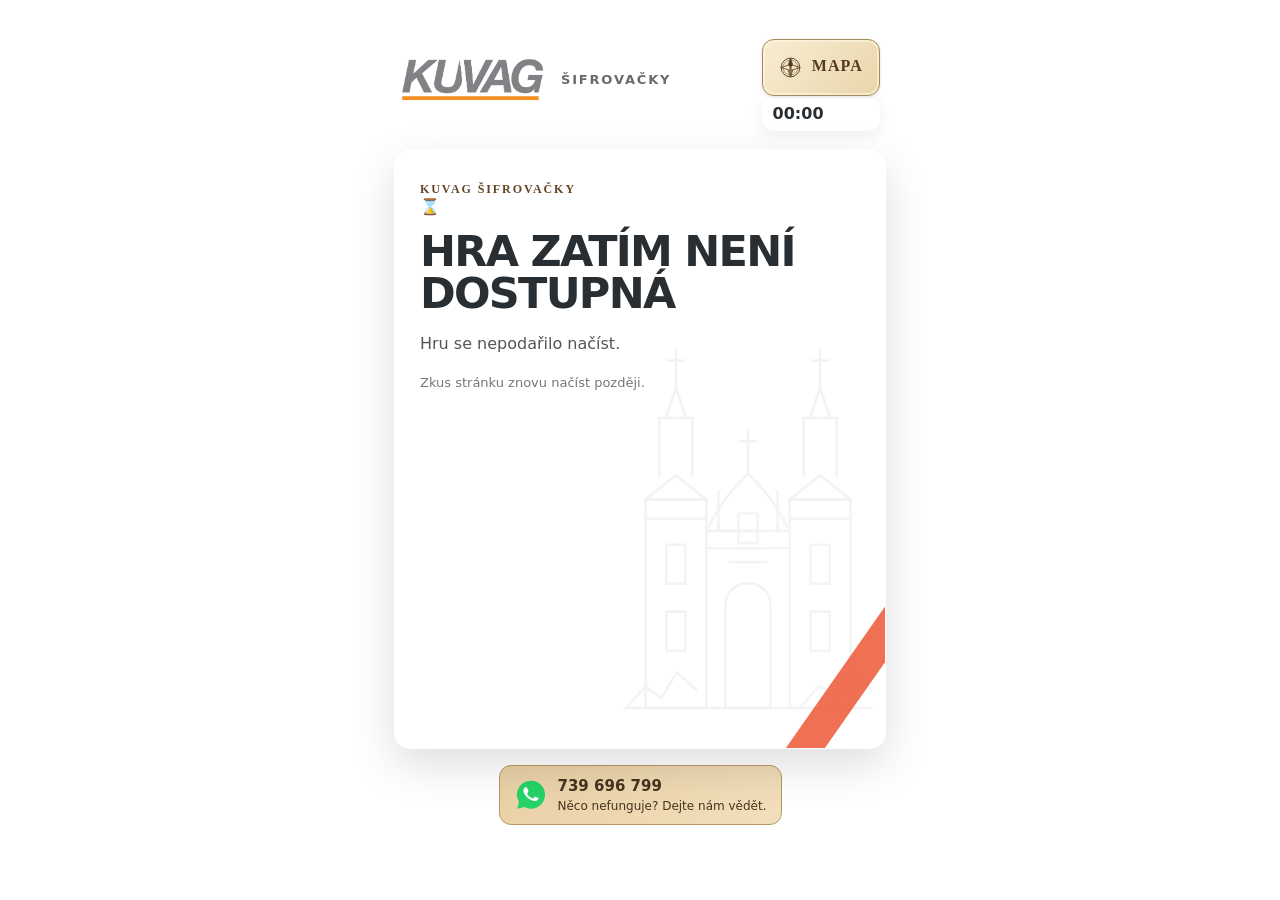
==== commit c232d4a8: "Add WhatsApp support footer Co-authored-by: Copilot App <223556219+Copilot@users.noreply.github.com>" ====
--- a/index.html
+++ b/index.html
@@ -7,7 +7,7 @@
   <meta name="description" content="KUVAG Šifrovačky – interaktivní šifrovací hry">
   <title>KUVAG Šifrovačky</title>
   <link rel="preconnect" href="https://raw.githubusercontent.com" crossorigin>
-  <link rel="stylesheet" href="style.css?v=20261119-ranking-style">
+  <link rel="stylesheet" href="style.css?v=20261119-support-footer">
 </head>
 <body>
 <main class="shell">
@@ -19,6 +19,18 @@
     <div class="header-actions"><button id="newGameButton" type="button" hidden style="font-size:12px;padding:8px;border:1px solid #a9855c;border-radius:8px;background:#fff8e9;color:#603923;cursor:pointer">NOVÁ HRA</button><button id="cityMapButton" class="map-button" type="button" hidden aria-label="Otevřít orientační mapu"><svg aria-hidden="true" width="23" height="23" viewBox="0 0 32 32" fill="none" xmlns="http://www.w3.org/2000/svg" style="vertical-align:middle;margin-right:5px"><circle cx="16" cy="16" r="13" stroke="currentColor" stroke-width="1.2"/><circle cx="16" cy="16" r="10.4" stroke="currentColor" stroke-width=".6"/><path d="M16 2.5 19.2 12.8 29.5 16 19.2 19.2 16 29.5 12.8 19.2 2.5 16 12.8 12.8Z" stroke="currentColor" stroke-width="1.1" fill="none"/><path d="M16 3.5 19.2 12.8 16 16 12.8 12.8Z" fill="currentColor"/><path d="M16 16 19.2 19.2 16 28.5 12.8 19.2Z" fill="currentColor" opacity=".65"/><circle cx="16" cy="16" r="1.4" fill="currentColor"/></svg> MAPA</button><div id="liveScore" class="timer" hidden></div><div id="timer" class="timer">00:00</div></div>
   </header>
   <section id="app" class="card"></section>
+  <footer class="support-footer">
+    <a href="https://wa.me/420739696799" target="_blank" rel="noopener noreferrer" aria-label="Napsat nám na WhatsApp: 739 696 799">
+      <svg class="support-whatsapp-icon" viewBox="0 0 32 32" aria-hidden="true">
+        <path fill="currentColor" d="M16 2.5a13.2 13.2 0 0 0-11.3 20L3 29l6.7-1.7A13.2 13.2 0 1 0 16 2.5Z"/>
+        <path fill="#fff" d="M22.5 18.7c-.4-.2-2.1-1-2.4-1.1-.3-.1-.6-.2-.8.2s-.9 1.1-1.1 1.3c-.2.2-.4.2-.8.1-.4-.2-1.5-.6-2.9-1.8-1.1-1-1.8-2.2-2-2.6-.2-.4 0-.6.1-.8l.6-.7c.2-.2.2-.4.3-.6.1-.2 0-.5 0-.7s-.8-1.9-1.1-2.6c-.3-.7-.6-.6-.8-.6h-.7c-.2 0-.6.1-.9.4-.3.3-1.2 1.2-1.2 2.9s1.2 3.3 1.4 3.5c.2.2 2.4 3.7 5.9 5.2.8.4 1.5.6 2 .7.8.3 1.6.2 2.2.1.7-.1 2.1-.9 2.4-1.7.3-.8.3-1.5.2-1.7-.1-.2-.4-.3-.8-.5Z"/>
+      </svg>
+      <span class="support-footer-copy">
+        <strong>739 696 799</strong>
+        <span>Něco nefunguje? Dejte nám vědět.</span>
+      </span>
+    </a>
+  </footer>
 </main>
 <script>
 if(new URLSearchParams(location.search).get("restart")==="1"){
--- a/style.css
+++ b/style.css
@@ -1277,3 +1277,26 @@
   border-radius:var(--game-radius-panel)!important;
   box-shadow:none!important;
 }
+.support-footer{
+  display:flex;
+  justify-content:center;
+  margin:16px auto 0;
+  padding:0 4px;
+}
+.support-footer a{
+  display:flex;
+  align-items:center;
+  gap:10px;
+  max-width:100%;
+  padding:10px 14px;
+  border:1px solid #b99562;
+  border-radius:var(--game-radius-panel);
+  background:linear-gradient(135deg,#e8d0a5,#f2dfbb);
+  color:#49331f;
+  text-decoration:none;
+}
+.support-footer a:hover{background:#f7e8ca}
+.support-whatsapp-icon{width:34px;height:34px;flex:0 0 34px;color:#25d366}
+.support-footer-copy{display:grid;gap:2px;text-align:left;line-height:1.35}
+.support-footer-copy strong{font-size:15px}
+.support-footer-copy span{font-size:12px}
